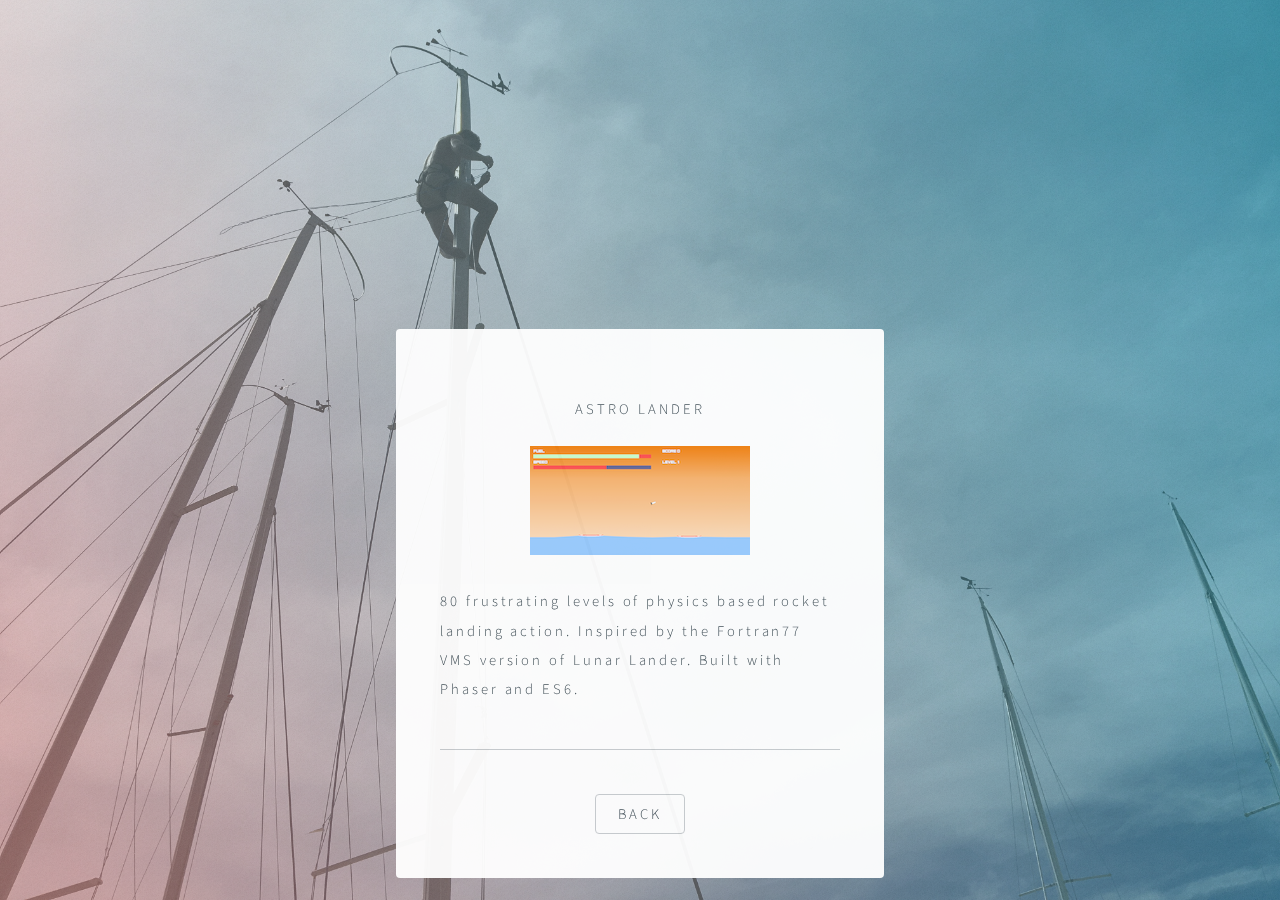
==== games/index.html @ 3a2e359f "Added funstuff and astrolander." ====
<!DOCTYPE HTML>
<html>
	<head>
		<title>Fun Stuff</title>
		<meta charset="utf-8" />
		<meta name="viewport" content="width=device-width, initial-scale=1" />
		<!--[if lte IE 8]><script src="assets/js/html5shiv.js"></script><![endif]-->
		<link rel="stylesheet" href="../assets/css/main.css" />
		<!--[if lte IE 9]><link rel="stylesheet" href="assets/css/ie9.css" /><![endif]-->
		<!--[if lte IE 8]><link rel="stylesheet" href="assets/css/ie8.css" /><![endif]-->
		<noscript><link rel="stylesheet" href="../assets/css/noscript.css" /></noscript>
    <link rel="shortcut icon" href="favicon.ico">
	</head>
  <body class="is-loading">

    <!-- Wrapper -->
      <div id="wrapper">

        <!-- Main -->
          <section id="main">

            <p><a href="./astrolander/index.html">Astro Lander</a></p>
            <p><a href="./astrolander/index.html"><img src="../images/astro_lander_thumb.png"></a></p>
            <div id="description">80 frustrating levels of physics based rocket landing action. Inspired by the Fortran77 VMS version of Lunar Lander. Built with Phaser and ES6.</div>
            <hr />

            <!-- <p><a href="">Pong Shodown</a></p>
            <p><a href=""><img src="../images/astrolander_thumb.png"></a></p>
            <p><div id="description">
              Pong / Samurai Shodown II mashup inspired by Stefan Gagne's <a href="http://stefangagne.com/twoflower/pongkombat">Pong Kombat</a>. Ported to Phaser on ES6 from Turbo Pascal 6.
            </div></p>
            <hr /> -->

            <a href="../index.html" class="button">Back</a>
          </section>
      </div>

		<!-- Scripts -->
			<!--[if lte IE 8]><script src="assets/js/respond.min.js"></script><![endif]-->
			<script>
				if ('addEventListener' in window) {
					window.addEventListener('load', function() { document.body.className = document.body.className.replace(/\bis-loading\b/, ''); });
					document.body.className += (navigator.userAgent.match(/(MSIE|rv:11\.0)/) ? ' is-ie' : '');
				}
			</script>

  </body>
</html>
---- assets/css/main.css ----
@charset "UTF-8";
@import url(font-awesome.min.css);
@import url("https://fonts.googleapis.com/css?family=Source+Sans+Pro:300");

/*
	Identity by HTML5 UP
	html5up.net | @ajlkn
	Free for personal and commercial use under the CCA 3.0 license (html5up.net/license)
*/

/* Reset */

	html, body, div, span, applet, object, iframe, h1, h2, h3, h4, h5, h6, p, blockquote, pre, a, abbr, acronym, address, big, cite, code, del, dfn, em, img, ins, kbd, q, s, samp, small, strike, strong, sub, sup, tt, var, b, u, i, center, dl, dt, dd, ol, ul, li, fieldset, form, label, legend, table, caption, tbody, tfoot, thead, tr, th, td, article, aside, canvas, details, embed, figure, figcaption, footer, header, hgroup, menu, nav, output, ruby, section, summary, time, mark, audio, video {
		margin: 0;
		padding: 0;
		border: 0;
		font-size: 100%;
		font: inherit;
		vertical-align: baseline;
	}

	article, aside, details, figcaption, figure, footer, header, hgroup, menu, nav, section {
		display: block;
	}

	body {
		line-height: 1;
	}

	ol, ul {
		list-style: none;
	}

	blockquote, q {
		quotes: none;
	}

	blockquote:before, blockquote:after, q:before, q:after {
		content: '';
		content: none;
	}

	table {
		border-collapse: collapse;
		border-spacing: 0;
	}

	body {
		-webkit-text-size-adjust: none;
	}

/* Box Model */

	*, *:before, *:after {
		-moz-box-sizing: border-box;
		-webkit-box-sizing: border-box;
		box-sizing: border-box;
	}

/* Basic */

	@media screen and (max-width: 480px) {

		html, body {
			min-width: 320px;
		}

	}

	body.is-loading *, body.is-loading *:before, body.is-loading *:after {
		-moz-animation: none !important;
		-webkit-animation: none !important;
		-ms-animation: none !important;
		animation: none !important;
		-moz-transition: none !important;
		-webkit-transition: none !important;
		-ms-transition: none !important;
		transition: none !important;
	}

	html {
		height: 100%;
	}

	body {
		height: 100%;
		background-color: #ffffff;
		background-image: url("images/overlay.png"), -moz-linear-gradient(60deg, rgba(255, 165, 150, 0.5) 5%, rgba(0, 228, 255, 0.35)), url("../../images/bg.jpg");
		background-image: url("images/overlay.png"), -webkit-linear-gradient(60deg, rgba(255, 165, 150, 0.5) 5%, rgba(0, 228, 255, 0.35)), url("../../images/bg.jpg");
		background-image: url("images/overlay.png"), -ms-linear-gradient(60deg, rgba(255, 165, 150, 0.5) 5%, rgba(0, 228, 255, 0.35)), url("../../images/bg.jpg");
		background-image: url("images/overlay.png"), linear-gradient(60deg, rgba(255, 165, 150, 0.5) 5%, rgba(0, 228, 255, 0.35)), url("../../images/bg.jpg");
		background-repeat: repeat,			no-repeat,			no-repeat;
		background-size: 100px 100px, cover,				cover;
		background-position: top left,		center center,		bottom center;
		background-attachment: fixed,			fixed,				fixed;
	}

		body:after {
			content: '';
			display: block;
			position: fixed;
			top: 0;
			left: 0;
			width: 100%;
			height: inherit;
			opacity: 0;
			z-index: 1;
			background-color: #ffffff;
			background-image: url("images/overlay.png"), -moz-linear-gradient(60deg, rgba(255, 165, 150, 0.5) 5%, rgba(0, 228, 255, 0.35));
			background-image: url("images/overlay.png"), -webkit-linear-gradient(60deg, rgba(255, 165, 150, 0.5) 5%, rgba(0, 228, 255, 0.35));
			background-image: url("images/overlay.png"), -ms-linear-gradient(60deg, rgba(255, 165, 150, 0.5) 5%, rgba(0, 228, 255, 0.35));
			background-image: url("images/overlay.png"), linear-gradient(60deg, rgba(255, 165, 150, 0.5) 5%, rgba(0, 228, 255, 0.35));
			background-repeat: repeat,			no-repeat;
			background-size: 100px 100px, cover;
			background-position: top left,		center center;
			-moz-transition: opacity 1.75s ease-out;
			-webkit-transition: opacity 1.75s ease-out;
			-ms-transition: opacity 1.75s ease-out;
			transition: opacity 1.75s ease-out;
		}

		body.is-loading:after {
			opacity: 1;
		}

/* Type */

	body, input, select, textarea {
		color: #414f57;
		font-family: "Source Sans Pro", Helvetica, sans-serif;
		font-size: 14pt;
		font-weight: 300;
		line-height: 2;
		letter-spacing: 0.2em;
		text-transform: uppercase;
	}

		@media screen and (max-width: 1680px) {

			body, input, select, textarea {
				font-size: 11pt;
			}

		}

		@media screen and (max-width: 480px) {

			body, input, select, textarea {
				font-size: 10pt;
				line-height: 1.75;
			}

		}

	a {
		-moz-transition: color 0.2s ease, border-color 0.2s ease;
		-webkit-transition: color 0.2s ease, border-color 0.2s ease;
		-ms-transition: color 0.2s ease, border-color 0.2s ease;
		transition: color 0.2s ease, border-color 0.2s ease;
		color: inherit;
		text-decoration: none;
	}

		a:before {
			-moz-transition: color 0.2s ease, text-shadow 0.2s ease;
			-webkit-transition: color 0.2s ease, text-shadow 0.2s ease;
			-ms-transition: color 0.2s ease, text-shadow 0.2s ease;
			transition: color 0.2s ease, text-shadow 0.2s ease;
		}

		a:hover {
			color: #ff7496;
		}

	strong, b {
		color: #313f47;
	}

	em, i {
		font-style: italic;
	}

	p {
		margin: 0 0 1.5em 0;
	}

	h1, h2, h3, h4, h5, h6 {
		color: #313f47;
		line-height: 1.5;
		margin: 0 0 0.75em 0;
	}

		h1 a, h2 a, h3 a, h4 a, h5 a, h6 a {
			color: inherit;
			text-decoration: none;
		}

	h1 {
		font-size: 1.85em;
		letter-spacing: 0.22em;
		margin: 0 0 0.525em 0;
	}

	h2 {
		font-size: 1.25em;
	}

	h3 {
		font-size: 1em;
	}

	h4 {
		font-size: 1em;
	}

	h5 {
		font-size: 1em;
	}

	h6 {
		font-size: 1em;
	}

	@media screen and (max-width: 480px) {

		h1 {
			font-size: 1.65em;
		}

	}

	sub {
		font-size: 0.8em;
		position: relative;
		top: 0.5em;
	}

	sup {
		font-size: 0.8em;
		position: relative;
		top: -0.5em;
	}

	hr {
		border: 0;
		border-bottom: solid 1px #c8cccf;
		margin: 3em 0;
	}

/* Form */

	form {
		margin: 0 0 1.5em 0;
	}

		form > .field {
			margin: 0 0 1.5em 0;
		}

			form > .field > :last-child {
				margin-bottom: 0;
			}

	label {
		color: #313f47;
		display: block;
		font-size: 0.9em;
		margin: 0 0 0.75em 0;
	}

	input[type="text"],
	input[type="password"],
	input[type="email"],
	input[type="tel"],
	select,
	textarea {
		-moz-appearance: none;
		-webkit-appearance: none;
		-ms-appearance: none;
		appearance: none;
		border-radius: 4px;
		border: solid 1px #c8cccf;
		color: inherit;
		display: block;
		outline: 0;
		padding: 0 1em;
		text-decoration: none;
		width: 100%;
	}

		input[type="text"]:invalid,
		input[type="password"]:invalid,
		input[type="email"]:invalid,
		input[type="tel"]:invalid,
		select:invalid,
		textarea:invalid {
			box-shadow: none;
		}

		input[type="text"]:focus,
		input[type="password"]:focus,
		input[type="email"]:focus,
		input[type="tel"]:focus,
		select:focus,
		textarea:focus {
			border-color: #ff7496;
		}

	.select-wrapper {
		text-decoration: none;
		display: block;
		position: relative;
	}

		.select-wrapper:before {
			content: "";
			-moz-osx-font-smoothing: grayscale;
			-webkit-font-smoothing: antialiased;
			font-family: FontAwesome;
			font-style: normal;
			font-weight: normal;
			text-transform: none !important;
		}

		.select-wrapper:before {
			color: #c8cccf;
			display: block;
			height: 2.75em;
			line-height: 2.75em;
			pointer-events: none;
			position: absolute;
			right: 0;
			text-align: center;
			top: 0;
			width: 2.75em;
		}

		.select-wrapper select::-ms-expand {
			display: none;
		}

	input[type="text"],
	input[type="password"],
	input[type="email"],
	select {
		height: 2.75em;
	}

	textarea {
		padding: 0.75em 1em;
	}

	input[type="checkbox"],
	input[type="radio"] {
		-moz-appearance: none;
		-webkit-appearance: none;
		-ms-appearance: none;
		appearance: none;
		display: block;
		float: left;
		margin-right: -2em;
		opacity: 0;
		width: 1em;
		z-index: -1;
	}

		input[type="checkbox"] + label,
		input[type="radio"] + label {
			text-decoration: none;
			color: #414f57;
			cursor: pointer;
			display: inline-block;
			font-size: 1em;
			font-weight: 300;
			padding-left: 2.4em;
			padding-right: 0.75em;
			position: relative;
		}

			input[type="checkbox"] + label:before,
			input[type="radio"] + label:before {
				-moz-osx-font-smoothing: grayscale;
				-webkit-font-smoothing: antialiased;
				font-family: FontAwesome;
				font-style: normal;
				font-weight: normal;
				text-transform: none !important;
			}

			input[type="checkbox"] + label:before,
			input[type="radio"] + label:before {
				border-radius: 4px;
				border: solid 1px #c8cccf;
				content: '';
				display: inline-block;
				height: 1.65em;
				left: 0;
				line-height: 1.58125em;
				position: absolute;
				text-align: center;
				top: 0.15em;
				width: 1.65em;
			}

		input[type="checkbox"]:checked + label:before,
		input[type="radio"]:checked + label:before {
			color: #ff7496;
			content: '\f00c';
		}

		input[type="checkbox"]:focus + label:before,
		input[type="radio"]:focus + label:before {
			border-color: #ff7496;
		}

	input[type="checkbox"] + label:before {
		border-radius: 4px;
	}

	input[type="radio"] + label:before {
		border-radius: 100%;
	}

	::-webkit-input-placeholder {
		color: #616f77 !important;
		opacity: 1.0;
	}

	:-moz-placeholder {
		color: #616f77 !important;
		opacity: 1.0;
	}

	::-moz-placeholder {
		color: #616f77 !important;
		opacity: 1.0;
	}

	:-ms-input-placeholder {
		color: #616f77 !important;
		opacity: 1.0;
	}

	.formerize-placeholder {
		color: #616f77 !important;
		opacity: 1.0;
	}

/* Icon */

	.icon {
		text-decoration: none;
		position: relative;
		border-bottom: none;
	}

		.icon:before {
			-moz-osx-font-smoothing: grayscale;
			-webkit-font-smoothing: antialiased;
			font-family: FontAwesome;
			font-style: normal;
			font-weight: normal;
			text-transform: none !important;
		}

		.icon > .label {
			display: none;
		}

/* List */

	ol {
		list-style: decimal;
		margin: 0 0 1.5em 0;
		padding-left: 1.25em;
	}

		ol li {
			padding-left: 0.25em;
		}

	ul {
		list-style: disc;
		margin: 0 0 1.5em 0;
		padding-left: 1em;
	}

		ul li {
			padding-left: 0.5em;
		}

		ul.alt {
			list-style: none;
			padding-left: 0;
		}

			ul.alt li {
				border-top: solid 1px #c8cccf;
				padding: 0.5em 0;
			}

				ul.alt li:first-child {
					border-top: 0;
					padding-top: 0;
				}

		ul.icons {
			cursor: default;
			list-style: none;
			padding-left: 0;
			margin-top: -0.675em;
		}

			ul.icons li {
				display: inline-block;
				padding: 0.675em 0.5em;
			}

				ul.icons li a {
					text-decoration: none;
					position: relative;
					display: block;
					width: 3.75em;
					height: 3.75em;
					border-radius: 100%;
					border: solid 1px #c8cccf;
					line-height: 3.75em;
					overflow: hidden;
					text-align: center;
					text-indent: 3.75em;
					white-space: nowrap;
				}

					ul.icons li a:before {
						-moz-osx-font-smoothing: grayscale;
						-webkit-font-smoothing: antialiased;
						font-family: FontAwesome;
						font-style: normal;
						font-weight: normal;
						text-transform: none !important;
					}

					ul.icons li a:before {
						color: #ffffff;
						text-shadow: 1.25px 0px 0px #c8cccf, -1.25px 0px 0px #c8cccf, 0px 1.25px 0px #c8cccf, 0px -1.25px 0px #c8cccf;
					}

					ul.icons li a:hover:before {
						text-shadow: 1.25px 0px 0px #ff7496, -1.25px 0px 0px #ff7496, 0px 1.25px 0px #ff7496, 0px -1.25px 0px #ff7496;
					}

					ul.icons li a:before {
						position: absolute;
						top: 0;
						left: 0;
						width: inherit;
						height: inherit;
						font-size: 1.85rem;
						line-height: inherit;
						text-align: center;
						text-indent: 0;
					}

					ul.icons li a:hover {
						border-color: #ff7496;
					}

			@media screen and (max-width: 480px) {

				ul.icons li a:before {
					font-size: 1.5rem;
				}

			}

		ul.actions {
			cursor: default;
			list-style: none;
			padding-left: 0;
		}

			ul.actions li {
				display: inline-block;
				padding: 0 0.75em 0 0;
				vertical-align: middle;
			}

				ul.actions li:last-child {
					padding-right: 0;
				}

	dl {
		margin: 0 0 1.5em 0;
	}

		dl dt {
			display: block;
			margin: 0 0 0.75em 0;
		}

		dl dd {
			margin-left: 1.5em;
		}

/* Button */

	input[type="submit"],
	input[type="reset"],
	input[type="button"],
	button,
	.button {
		-moz-appearance: none;
		-webkit-appearance: none;
		-ms-appearance: none;
		appearance: none;
		-moz-transition: background-color 0.2s ease-in-out, border-color 0.2s ease-in-out, color 0.2s ease-in-out;
		-webkit-transition: background-color 0.2s ease-in-out, border-color 0.2s ease-in-out, color 0.2s ease-in-out;
		-ms-transition: background-color 0.2s ease-in-out, border-color 0.2s ease-in-out, color 0.2s ease-in-out;
		transition: background-color 0.2s ease-in-out, border-color 0.2s ease-in-out, color 0.2s ease-in-out;
		display: inline-block;
		height: 2.75em;
		line-height: 2.75em;
		padding: 0 1.5em;
		background-color: transparent;
		border-radius: 4px;
		border: solid 1px #c8cccf;
		color: #414f57 !important;
		cursor: pointer;
		text-align: center;
		text-decoration: none;
		white-space: nowrap;
	}

		input[type="submit"]:hover,
		input[type="reset"]:hover,
		input[type="button"]:hover,
		button:hover,
		.button:hover {
			border-color: #ff7496;
			color: #ff7496 !important;
		}

		input[type="submit"].icon,
		input[type="reset"].icon,
		input[type="button"].icon,
		button.icon,
		.button.icon {
			padding-left: 1.35em;
		}

			input[type="submit"].icon:before,
			input[type="reset"].icon:before,
			input[type="button"].icon:before,
			button.icon:before,
			.button.icon:before {
				margin-right: 0.5em;
			}

		input[type="submit"].fit,
		input[type="reset"].fit,
		input[type="button"].fit,
		button.fit,
		.button.fit {
			display: block;
			width: 100%;
			margin: 0 0 0.75em 0;
		}

		input[type="submit"].small,
		input[type="reset"].small,
		input[type="button"].small,
		button.small,
		.button.small {
			font-size: 0.8em;
		}

		input[type="submit"].big,
		input[type="reset"].big,
		input[type="button"].big,
		button.big,
		.button.big {
			font-size: 1.35em;
		}

		input[type="submit"].disabled, input[type="submit"]:disabled,
		input[type="reset"].disabled,
		input[type="reset"]:disabled,
		input[type="button"].disabled,
		input[type="button"]:disabled,
		button.disabled,
		button:disabled,
		.button.disabled,
		.button:disabled {
			-moz-pointer-events: none;
			-webkit-pointer-events: none;
			-ms-pointer-events: none;
			pointer-events: none;
			opacity: 0.5;
		}

/* Main */

	#main {
		position: relative;
		max-width: 100%;
		min-width: 27em;
		padding: 4.5em 3em 3em 3em ;
		background: #ffffff;
		border-radius: 4px;
		cursor: default;
		opacity: 0.95;
		text-align: center;
		-moz-transform-origin: 50% 50%;
		-webkit-transform-origin: 50% 50%;
		-ms-transform-origin: 50% 50%;
		transform-origin: 50% 50%;
		-moz-transform: rotateX(0deg);
		-webkit-transform: rotateX(0deg);
		-ms-transform: rotateX(0deg);
		transform: rotateX(0deg);
		-moz-transition: opacity 1s ease, -moz-transform 1s ease;
		-webkit-transition: opacity 1s ease, -webkit-transform 1s ease;
		-ms-transition: opacity 1s ease, -ms-transform 1s ease;
		transition: opacity 1s ease, transform 1s ease;
	}

		#main .avatar {
			position: relative;
			display: block;
			margin-bottom: 1.5em;
		}

			#main .avatar img {
				display: block;
				margin: 0 auto;
				border-radius: 100%;
				box-shadow: 0 0 0 1.5em #ffffff;
			}

			#main .avatar:before {
				content: '';
				display: block;
				position: absolute;
				top: 50%;
				left: -3em;
				width: calc(100% + 6em);
				height: 1px;
				z-index: -1;
				background: #c8cccf;
			}

		@media screen and (max-width: 480px) {

			#main {
				min-width: 0;
				width: 100%;
				padding: 4em 2em 2.5em 2em ;
			}

				#main .avatar:before {
					left: -2em;
					width: calc(100% + 4em);
				}

		}

		body.is-loading #main {
			opacity: 0;
			-moz-transform: rotateX(15deg);
			-webkit-transform: rotateX(15deg);
			-ms-transform: rotateX(15deg);
			transform: rotateX(15deg);
		}

/* Footer */

	#footer {
		-moz-align-self: -moz-flex-end;
		-webkit-align-self: -webkit-flex-end;
		-ms-align-self: -ms-flex-end;
		align-self: flex-end;
		width: 100%;
		padding: 1.5em 0 0 0;
		color: rgba(255, 255, 255, 0.75);
		cursor: default;
		text-align: center;
	}

		#footer .copyright {
			margin: 0;
			padding: 0;
			font-size: 0.9em;
			list-style: none;
		}

			#footer .copyright li {
				display: inline-block;
				margin: 0 0 0 0.45em;
				padding: 0 0 0 0.85em;
				border-left: solid 1px rgba(255, 255, 255, 0.5);
				line-height: 1;
			}

				#footer .copyright li:first-child {
					border-left: 0;
				}

/* Wrapper */

	#wrapper {
		display: -moz-flex;
		display: -webkit-flex;
		display: -ms-flex;
		display: flex;
		-moz-align-items: center;
		-webkit-align-items: center;
		-ms-align-items: center;
		align-items: center;
		-moz-justify-content: space-between;
		-webkit-justify-content: space-between;
		-ms-justify-content: space-between;
		justify-content: space-between;
		-moz-flex-direction: column;
		-webkit-flex-direction: column;
		-ms-flex-direction: column;
		flex-direction: column;
		-moz-perspective: 1000px;
		-webkit-perspective: 1000px;
		-ms-perspective: 1000px;
		perspective: 1000px;
		position: relative;
		min-height: 100%;
		padding: 1.5em;
		z-index: 2;
	}

		#wrapper > * {
			z-index: 1;
		}

		#wrapper:before {
			content: '';
			display: block;
		}

		@media screen and (max-width: 360px) {

			#wrapper {
				padding: 0.75em;
			}

		}

		body.is-ie #wrapper {
			height: 100%;
		}

 /* Description */
 #description {
   color: #414f57;
   font-family: "Source Sans Pro", Helvetica, sans-serif;
   font-size: 11pt;
   font-weight: 300;
   line-height: 2;
   letter-spacing: 0.2em;
   text-transform: none;
   text-align: left;
   max-width: 400px;
   display: inline-block;
 }
---- assets/css/noscript.css ----
/*
	Identity by HTML5 UP
	html5up.net | @ajlkn
	Free for personal and commercial use under the CCA 3.0 license (html5up.net/license)
*/

/* Basic */

	body:after {
		display: none;
	}

/* Main */

	#main {
		-moz-transform: none !important;
		-webkit-transform: none !important;
		-ms-transform: none !important;
		transform: none !important;
		opacity: 1 !important;
	}
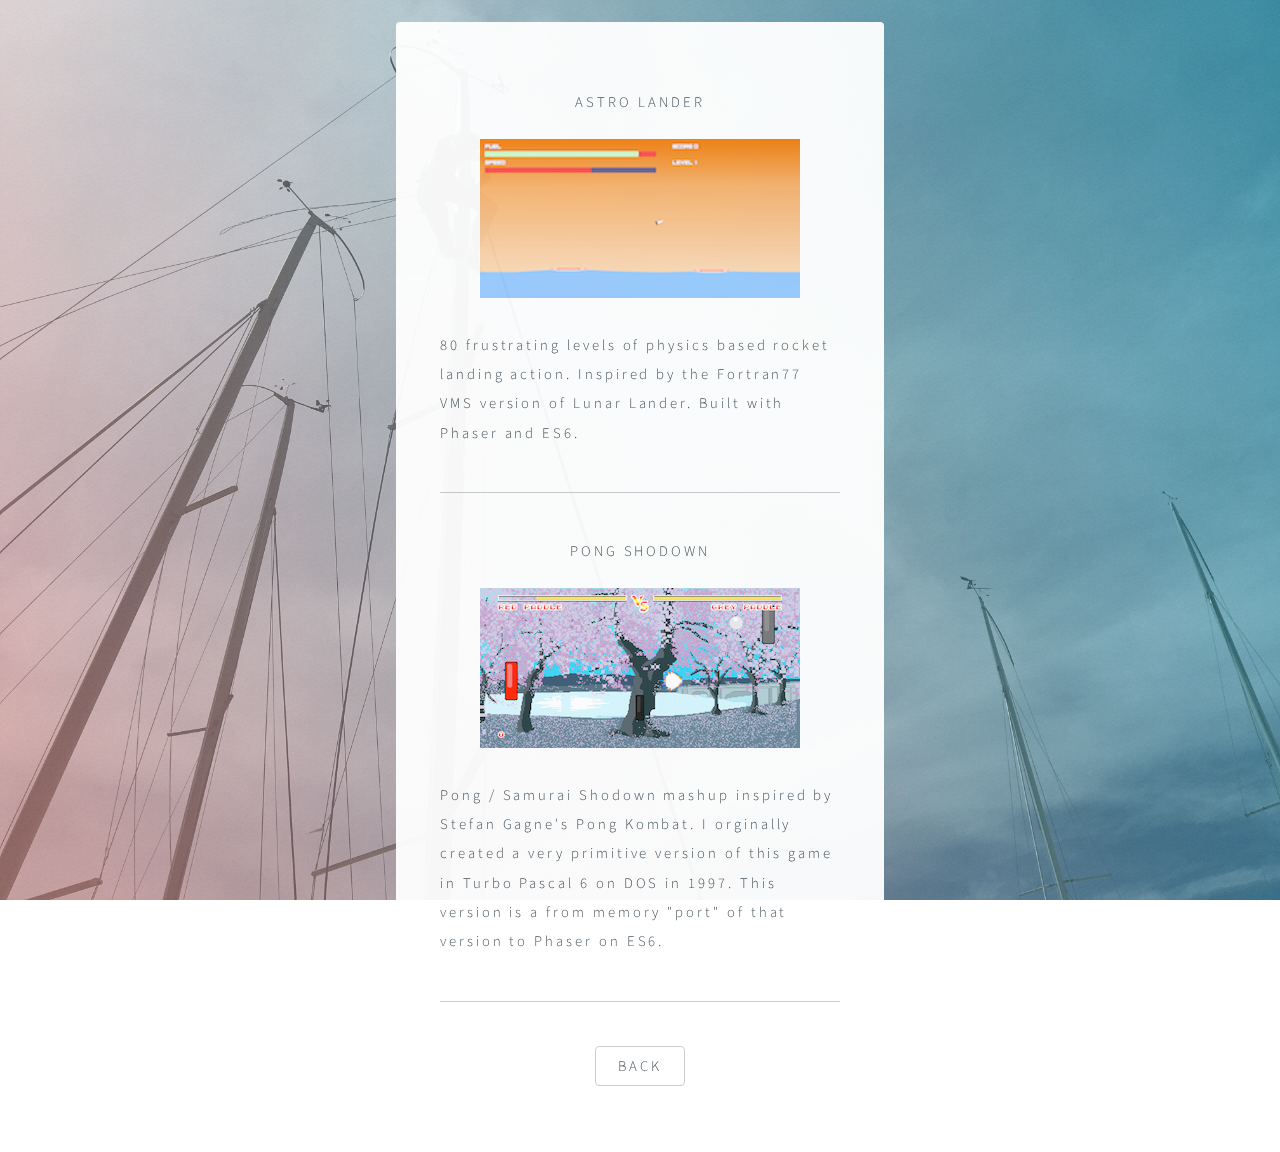
==== commit f4a3293a: "Add Pong Shodown to funstuff." ====
--- a/games/index.html
+++ b/games/index.html
@@ -24,12 +24,12 @@
             <div id="description">80 frustrating levels of physics based rocket landing action. Inspired by the Fortran77 VMS version of Lunar Lander. Built with Phaser and ES6.</div>
             <hr />
 
-            <!-- <p><a href="">Pong Shodown</a></p>
-            <p><a href=""><img src="../images/astrolander_thumb.png"></a></p>
+            <p><a href="./pong-shodown/index.html">Pong Shodown</a></p>
+            <p><a href="./pong-shodown/index.html"><img src="../images/pong-shodown_thumb.png"></a></p>
             <p><div id="description">
-              Pong / Samurai Shodown II mashup inspired by Stefan Gagne's <a href="http://stefangagne.com/twoflower/pongkombat">Pong Kombat</a>. Ported to Phaser on ES6 from Turbo Pascal 6.
+              Pong / Samurai Shodown mashup inspired by Stefan Gagne's <a href="http://stefangagne.com/twoflower/pongkombat">Pong Kombat</a>. I orginally created a very primitive version of this game in Turbo Pascal 6 on DOS in 1997. This version is a from memory "port" of that version to Phaser on ES6.
             </div></p>
-            <hr /> -->
+            <hr />
 
             <a href="../index.html" class="button">Back</a>
           </section>
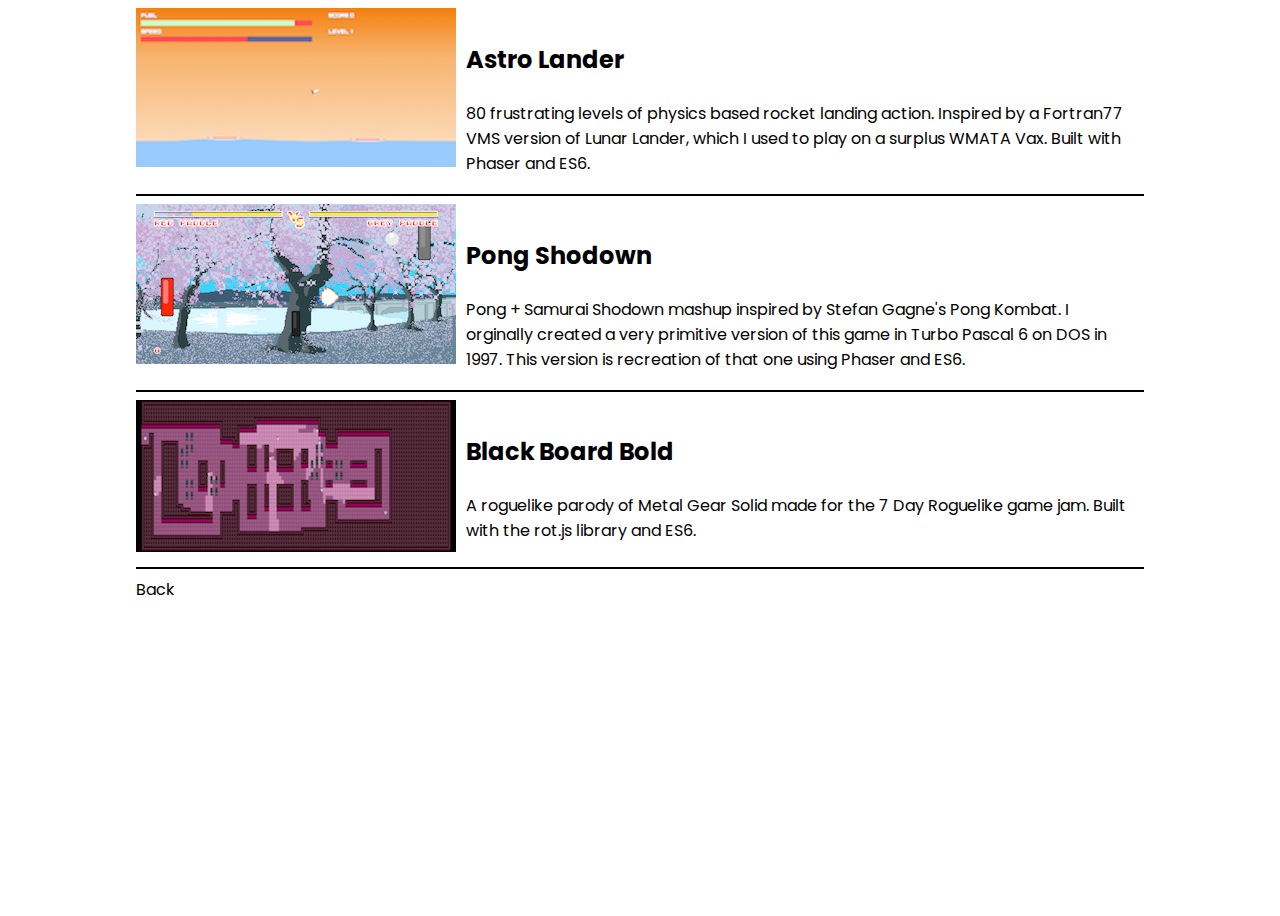
==== commit 55f4f725: "Change theme. Add BBB game." ====
--- a/games/index.html
+++ b/games/index.html
@@ -2,47 +2,50 @@
 <html>
 	<head>
 		<title>Fun Stuff</title>
+		<meta name=”description” content=”Technologist - Washington DC”>
 		<meta charset="utf-8" />
 		<meta name="viewport" content="width=device-width, initial-scale=1" />
-		<!--[if lte IE 8]><script src="assets/js/html5shiv.js"></script><![endif]-->
-		<link rel="stylesheet" href="../assets/css/main.css" />
-		<!--[if lte IE 9]><link rel="stylesheet" href="assets/css/ie9.css" /><![endif]-->
-		<!--[if lte IE 8]><link rel="stylesheet" href="assets/css/ie8.css" /><![endif]-->
-		<noscript><link rel="stylesheet" href="../assets/css/noscript.css" /></noscript>
-    <link rel="shortcut icon" href="favicon.ico">
+		<link rel="shortcut icon" href="favicon.ico">
+		<link rel="stylesheet" href="https://use.fontawesome.com/releases/v5.7.2/css/all.css" integrity="sha384-fnmOCqbTlWIlj8LyTjo7mOUStjsKC4pOpQbqyi7RrhN7udi9RwhKkMHpvLbHG9Sr" crossorigin="anonymous">
+		<link rel="stylesheet" href="../style.css">
 	</head>
-  <body class="is-loading">
+  <body>
+    <section id="main">
 
-    <!-- Wrapper -->
-      <div id="wrapper">
+			<div class="flex-stack">
+				<div>
+      		<a href="./astrolander/index.html"><img src="../images/astrolander_thumb.png"></a>
+				</div>
+      	<div style="margin: 1%;">
+					<a href="./astrolander/index.html"><h3>Astro Lander</h3></a>
+					80 frustrating levels of physics based rocket landing action. Inspired by a Fortran77 VMS version of Lunar Lander, which I used to play on a surplus WMATA Vax. Built with Phaser and ES6.
+				</div>
+			</div>
+      <hr />
 
-        <!-- Main -->
-          <section id="main">
+			<div class="flex-stack">
+				<div>
+      		<a href="./pong-shodown/index.html"><img src="../images/pong-shodown_thumb.png"></a>
+				</div>
+      	<div style="margin: 1%;">
+					<a href="./pong-shodown/index.html"><h3>Pong Shodown</h3></a>
+        	Pong + Samurai Shodown mashup inspired by Stefan Gagne's <a href="http://stefangagne.com/twoflower/pongkombat">Pong Kombat</a>. I orginally created a very primitive version of this game in Turbo Pascal 6 on DOS in 1997. This version is recreation of that one using Phaser and ES6.
+      	</div>
+			</div>
+      <hr />
 
-            <p><a href="./astrolander/index.html">Astro Lander</a></p>
-            <p><a href="./astrolander/index.html"><img src="../images/astro_lander_thumb.png"></a></p>
-            <div id="description">80 frustrating levels of physics based rocket landing action. Inspired by the Fortran77 VMS version of Lunar Lander. Built with Phaser and ES6.</div>
-            <hr />
+      <div class="flex-stack">
+				<div>
+					<a href="./black-board-bold/index.html"><img src="../images/black-board-bold_thumb.png"></a>
+				</div>
+				<div style="margin: 1%;">
+					<a href="./black-board-bold/index.html"><h3>Black Board Bold</h3></a>
+	        A roguelike parody of Metal Gear Solid made for the 7 Day Roguelike game jam. Built with the rot.js library and ES6.
+	      </div>
+			</div>
+      <hr />
 
-            <p><a href="./pong-shodown/index.html">Pong Shodown</a></p>
-            <p><a href="./pong-shodown/index.html"><img src="../images/pong-shodown_thumb.png"></a></p>
-            <p><div id="description">
-              Pong / Samurai Shodown mashup inspired by Stefan Gagne's <a href="http://stefangagne.com/twoflower/pongkombat">Pong Kombat</a>. I orginally created a very primitive version of this game in Turbo Pascal 6 on DOS in 1997. This version is a from memory "port" of that version to Phaser on ES6.
-            </div></p>
-            <hr />
-
-            <a href="../index.html" class="button">Back</a>
-          </section>
-      </div>
-
-		<!-- Scripts -->
-			<!--[if lte IE 8]><script src="assets/js/respond.min.js"></script><![endif]-->
-			<script>
-				if ('addEventListener' in window) {
-					window.addEventListener('load', function() { document.body.className = document.body.className.replace(/\bis-loading\b/, ''); });
-					document.body.className += (navigator.userAgent.match(/(MSIE|rv:11\.0)/) ? ' is-ie' : '');
-				}
-			</script>
-
+      <a href="../index.html">Back</a>
+    </section>
   </body>
 </html>
--- a/style.css
+++ b/style.css
@@ -0,0 +1,164 @@
+@import url('https://fonts.googleapis.com/css?family=Poppins');
+html {
+  font-family: 'Poppins', sans-serif;
+  margin-left: 10%;
+  margin-right: 10%;
+
+  color: black;
+}
+section {
+  height: 100vh;
+}
+hr {
+  height: 2px;
+  border-width: 0;
+
+  color: black;
+  background-color: black;
+}
+h1 {
+  font-size: 2.5em;
+}
+h2 {
+  font-size: 2em;
+}
+h3 {
+  font-size: 1.5em;
+}
+p {
+  font-size: 1.2em;
+}
+a:link, a:visited {
+  color: black;
+  text-decoration: none;
+}
+
+a:hover, a:active {
+  color: grey;
+  text-decoration: underline;
+}
+
+.icon {
+  font-size: 4em;
+  margin: 2%;
+  vertical-align: middle;
+}
+a.icon:link, a.icon:visited {
+  color: black;
+  text-decoration: none;
+  padding: 5% 5%;
+}
+
+a.icon:hover, a.icon:active {
+  background-color: #b967ff;
+  color: white;
+}
+
+.stack-item {
+  font-size: 1.2em;
+  display: flex;
+  align-items: center;
+}
+.stack-item a:link, .stack-item a:visited {
+  color: black;
+  text-decoration: none;
+  padding: 16px 24px;
+}
+.stack-item a:hover, .stack-item a:active {
+  background-color: #b967ff;
+  color: white;
+  font-weight: bold;
+}
+.footer-item {
+  margin: 2%;
+}
+.flex-stack {
+  display: flex;
+}
+
+#name {
+  position: relative;
+  height: 60vh;
+}
+#first-name {
+  font-size: 10em;
+  font-weight: bold;
+  margin-top: 1%;
+  margin-bottom: 1%;
+
+  position: absolute;
+  bottom: 18%;
+
+  opacity: 0.5;
+  color: #05ffa1;
+}
+#last-name {
+  font-size: 10em;
+  font-weight: bold;
+  margin-top: 1%;
+  margin-bottom: 1%;
+
+  position: absolute;
+  bottom: 0%;
+
+  opacity: 0.5;
+  color: #01cdfe;
+}
+#stacks {
+  display: flex;
+  height: 100vh;
+}
+#stacks-left {
+  flex: 50%;
+}
+#stacks-right {
+  flex: 50%;
+
+  display: grid;
+  grid-template-columns: 1fr 1fr 1fr;
+}
+#footer {
+  font-size: .9em;
+  position: relative;
+  height: 75%
+}
+
+/* Tablet */
+@media (max-width: 800px) {
+  .flex-stack {
+    flex-direction: column;
+  }
+
+  #first-name {
+    font-size: 4em;
+    bottom: 5%;
+  }
+  #last-name {
+    font-size: 4em;
+  }
+  #stacks-right {
+    grid-template-columns: 1fr 1fr;
+  }
+  #footer {
+    font-size: .9em;
+    height: 75%
+  }
+}
+
+/* Mobile */
+@media (max-width: 400px) {
+  #first-name {
+    font-size: 4em;
+    bottom: 8%;
+  }
+  #last-name {
+    font-size: 4em;
+  }
+  #stacks-right {
+    grid-template-columns: 1fr;
+  }
+  #footer {
+    font-size: .9em;
+    height: 100%
+  }
+}
